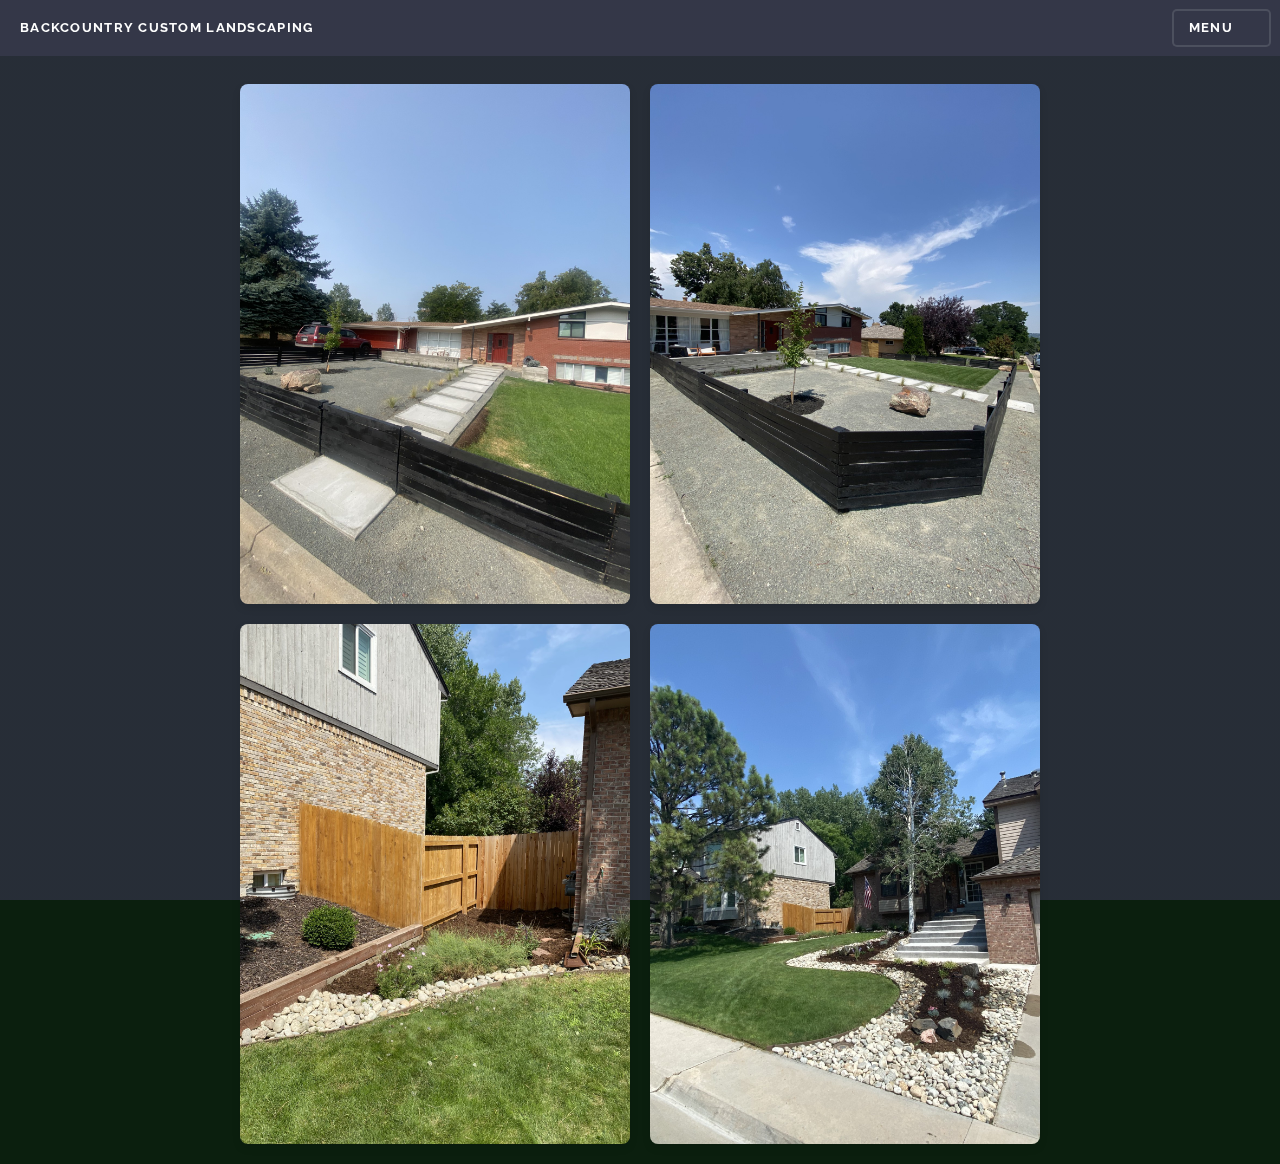
==== projects/feature-3.html @ a6e859d8 "Feature image pages" ====
<!DOCTYPE HTML>
<html>
	<head>
		<title>Project 1</title>
		<meta charset="utf-8" />
		<meta name="viewport" content="width=device-width, initial-scale=1, user-scalable=no" />
		<link rel="stylesheet" href="../assets/css/main.css" />
		<link rel="stylesheet" href="../assets/css/feature-details.css" />
		<noscript><link rel="stylesheet" href="../assets/css/noscript.css" /></noscript>
	</head>
	<body>
		<header id="header">
			<h1><a href="../index.html">Backcountry Custom Landscaping</a></h1>
			<nav>
				<a href="#menu">Menu</a>
			</nav>
		</header>

		<!-- Image Section -->
		<section id="gallery" class="gallery">
			<div class="image-grid">
				<img src="../images/Feature-3/Featured project 3.jpg" alt="Image 1 Description">
				<img src="../images/Feature-3/fp3b.jpg" alt="Image 2 Description">
				<img src="../images/Feature-3/fp3e.jpg" alt="Image 3 Description">
				<img src="../images/Feature-3/fp3f.jpg" alt="Image 4 Description">
			</div>
		</section>

		<!-- Scripts -->
		<script src="assets/js/jquery.min.js"></script>
		<script src="assets/js/jquery.scrollex.min.js"></script>
		<script src="assets/js/browser.min.js"></script>
		<script src="assets/js/breakpoints.min.js"></script>
		<script src="assets/js/util.js"></script>
		<script src="assets/js/main.js"></script>
	</body>
</html>
---- assets/css/main.css ----
@import url(fontawesome-all.min.css);
@import url("https://fonts.googleapis.com/css?family=Raleway:200,700|Source+Sans+Pro:300,600,300italic,600italic");

/*
	Solid State by HTML5 UP
	html5up.net | @ajlkn
	Free for personal and commercial use under the CCA 3.0 license (html5up.net/license)
*/

html, body, div, span, applet, object,
iframe, h1, h2, h3, h4, h5, h6, p, blockquote,
pre, a, abbr, acronym, address, big, cite,
code, del, dfn, em, img, ins, kbd, q, s, samp,
small, strike, strong, sub, sup, tt, var, b,
u, i, center, dl, dt, dd, ol, ul, li, fieldset,
form, label, legend, table, caption, tbody,
tfoot, thead, tr, th, td, article, aside,
canvas, details, embed, figure, figcaption,
footer, header, hgroup, menu, nav, output, ruby,
section, summary, time, mark, audio, video {
	margin: 0;
	padding: 0;
	border: 0;
	font-size: 100%;
	font: inherit;
	vertical-align: baseline;}

article, aside, details, figcaption, figure,
footer, header, hgroup, menu, nav, section {
	display: block;}

body {
	line-height: 1;
}

ol, ul {
	list-style: none;
}

blockquote, q {
	quotes: none;
}

	blockquote:before, blockquote:after, q:before, q:after {
		content: '';
		content: none;
	}

table {
	border-collapse: collapse;
	border-spacing: 0;
}

body {
	-webkit-text-size-adjust: none;
}

mark {
	background-color: transparent;
	color: inherit;
}

input::-moz-focus-inner {
	border: 0;
	padding: 0;
}

input, select, textarea {
	-moz-appearance: none;
	-webkit-appearance: none;
	-ms-appearance: none;
	appearance: none;
}

/* Basic */

	@-ms-viewport {
		width: device-width;
	}

	body {
		-ms-overflow-style: scrollbar;
	}

	@media screen and (max-width: 480px) {

		html, body {
			min-width: 320px;
		}

	}

	html {
		box-sizing: border-box;
	}

	*, *:before, *:after {
		box-sizing: inherit;
	}

	body {
		background-color: #0b1f0e;
		background-image: linear-gradient(to top, rgba(46, 49, 65, 0.8), rgba(46, 49, 65, 0.8)), url("../../images/bg.jpg");
		background-size: auto,
 cover;
		background-attachment: fixed,
 fixed;
		background-position: center,
 center;
	}

		body.is-preload *, body.is-preload *:before, body.is-preload *:after {
			-moz-animation: none !important;
			-webkit-animation: none !important;
			-ms-animation: none !important;
			animation: none !important;
			-moz-transition: none !important;
			-webkit-transition: none !important;
			-ms-transition: none !important;
			transition: none !important;
		}

/* Type */

	body, input, select, textarea {
		color: #ffffff;
		font-family: "Source Sans Pro", Helvetica, sans-serif;
		font-size: 16.5pt;
		font-weight: 300;
		line-height: 1.65;
	}

		@media screen and (max-width: 1680px) {

			body, input, select, textarea {
				font-size: 13pt;
			}

		}

		@media screen and (max-width: 1920px) {

			body, input, select, textarea {
				font-size: 12pt;
			}

		}

		@media screen and (max-width: 980px) {

			body, input, select, textarea {
				font-size: 12pt;
			}

		}

		@media screen and (max-width: 736px) {

			body, input, select, textarea {
				font-size: 12pt;
			}

		}

		@media screen and (max-width: 480px) {

			body, input, select, textarea {
				font-size: 12pt;
			}

		}

	a {
		-moz-transition: color 0.2s ease-in-out, border-bottom-color 0.2s ease-in-out;
		-webkit-transition: color 0.2s ease-in-out, border-bottom-color 0.2s ease-in-out;
		-ms-transition: color 0.2s ease-in-out, border-bottom-color 0.2s ease-in-out;
		transition: color 0.2s ease-in-out, border-bottom-color 0.2s ease-in-out;
		border-bottom: dotted 1px rgba(255, 255, 255, 0.35);
		color: #ffffff;
		text-decoration: none;
	}

		a:hover {
			border-bottom-color: transparent;
			color: #ffffff !important;
		}

		a.special:not(.button) {
			text-decoration: none;
			border-bottom: 0;
			display: block;
			font-family: Raleway, Helvetica, sans-serif;
			font-size: 0.8em;
			font-weight: 700;
			letter-spacing: 0.1em;
			margin: 0 0 2em 0;
			text-transform: uppercase;
		}

			a.special:not(.button):before {
				-moz-osx-font-smoothing: grayscale;
				-webkit-font-smoothing: antialiased;
				display: inline-block;
				font-style: normal;
				font-variant: normal;
				text-rendering: auto;
				line-height: 1;
				text-transform: none !important;
				font-family: 'Font Awesome 5 Free';
				font-weight: 900;
			}

			a.special:not(.button):before {
				-moz-transition: background-color 0.2s ease-in-out;
				-webkit-transition: background-color 0.2s ease-in-out;
				-ms-transition: background-color 0.2s ease-in-out;
				transition: background-color 0.2s ease-in-out;
				border-radius: 100%;
				border: solid 2px rgba(255, 255, 255, 0.125);
				content: '\f105';
				display: inline-block;
				font-size: 1.25em;
				height: 2em;
				line-height: 1.75em;
				margin-right: 0.85em;
				text-align: center;
				text-indent: 0.15em;
				vertical-align: middle;
				width: 2em;
			}

			a.special:not(.button):hover:before {
				background-color: rgba(255, 255, 255, 0.025);
			}

			a.special:not(.button):active:before {
				background-color: rgba(255, 255, 255, 0.075);
			}

	strong, b {
		color: #ffffff;
		font-weight: 600;
	}

	em, i {
		font-style: italic;
	}

	p {
		margin: 0 0 2em 0;
	}

	h1, h2, h3, h4, h5, h6 {
		color: #ffffff;
		font-family: Raleway, Helvetica, sans-serif;
		font-weight: 700;
		letter-spacing: 0.1em;
		margin: 0 0 1em 0;
		text-transform: uppercase;
	}

		h1 a, h2 a, h3 a, h4 a, h5 a, h6 a {
			color: inherit;
			text-decoration: none;
			border-bottom: 0;
		}

		h1 span, h2 span, h3 span, h4 span, h5 span, h6 span {
			font-weight: 200;
		}

		h1.major, h2.major, h3.major, h4.major, h5.major, h6.major {
			padding-bottom: 1em;
			border-bottom: solid 2px rgba(255, 255, 255, 0.125);
		}

	h2 {
		font-size: 1.2em;
	}

	h3 {
		font-size: 0.9em;
	}

	h4 {
		font-size: 0.7em;
	}

	h5 {
		font-size: 0.7em;
	}

	h6 {
		font-size: 0.7em;
	}

	@media screen and (max-width: 736px) {

		h2 {
			font-size: 1em;
		}

		h3 {
			font-size: 0.8em;
		}

	}

	sub {
		font-size: 0.8em;
		position: relative;
		top: 0.5em;
	}

	sup {
		font-size: 0.8em;
		position: relative;
		top: -0.5em;
	}

	blockquote {
		border-left: solid 4px rgba(255, 255, 255, 0.125);
		font-style: italic;
		margin: 0 0 2em 0;
		padding: 0.5em 0 0.5em 2em;
	}

	code {
		background: rgba(255, 255, 255, 0.025);
		border-radius: 5px;
		border: solid 2px rgba(255, 255, 255, 0.125);
		font-family: "Courier New", monospace;
		font-size: 0.9em;
		margin: 0 0.25em;
		padding: 0.25em 0.65em;
	}

	pre {
		-webkit-overflow-scrolling: touch;
		font-family: "Courier New", monospace;
		font-size: 0.9em;
		margin: 0 0 2em 0;
	}

		pre code {
			display: block;
			line-height: 1.75em;
			padding: 1em 1.5em;
			overflow-x: auto;
		}

	hr {
		border: 0;
		border-bottom: solid 2px rgba(255, 255, 255, 0.125);
		margin: 2.5em 0;
	}

		hr.major {
			margin: 4em 0;
		}

	.align-left {
		text-align: left;
	}

	.align-center {
		text-align: center;
	}

	.align-right {
		text-align: right;
	}

/* Row */

	.row {
		display: flex;
		flex-wrap: wrap;
		box-sizing: border-box;
		align-items: stretch;
	}

		.row > * {
			box-sizing: border-box;
		}

		.row.gtr-uniform > * > :last-child {
			margin-bottom: 0;
		}

		.row.aln-left {
			justify-content: flex-start;
		}

		.row.aln-center {
			justify-content: center;
		}

		.row.aln-right {
			justify-content: flex-end;
		}

		.row.aln-top {
			align-items: flex-start;
		}

		.row.aln-middle {
			align-items: center;
		}

		.row.aln-bottom {
			align-items: flex-end;
		}

		.row > .imp {
			order: -1;
		}

		.row > .col-1 {
			width: 8.33333%;
		}

		.row > .off-1 {
			margin-left: 8.33333%;
		}

		.row > .col-2 {
			width: 16.66667%;
		}

		.row > .off-2 {
			margin-left: 16.66667%;
		}

		.row > .col-3 {
			width: 25%;
		}

		.row > .off-3 {
			margin-left: 25%;
		}

		.row > .col-4 {
			width: 33.33333%;
		}

		.row > .off-4 {
			margin-left: 33.33333%;
		}

		.row > .col-5 {
			width: 41.66667%;
		}

		.row > .off-5 {
			margin-left: 41.66667%;
		}

		.row > .col-6 {
			width: 50%;
		}

		.row > .off-6 {
			margin-left: 50%;
		}

		.row > .col-7 {
			width: 58.33333%;
		}

		.row > .off-7 {
			margin-left: 58.33333%;
		}

		.row > .col-8 {
			width: 66.66667%;
		}

		.row > .off-8 {
			margin-left: 66.66667%;
		}

		.row > .col-9 {
			width: 75%;
		}

		.row > .off-9 {
			margin-left: 75%;
		}

		.row > .col-10 {
			width: 83.33333%;
		}

		.row > .off-10 {
			margin-left: 83.33333%;
		}

		.row > .col-11 {
			width: 91.66667%;
		}

		.row > .off-11 {
			margin-left: 91.66667%;
		}

		.row > .col-12 {
			width: 100%;
		}

		.row > .off-12 {
			margin-left: 100%;
		}

		.row.gtr-0 {
			margin-top: 0;
			margin-left: 0em;
		}

			.row.gtr-0 > * {
				padding: 0 0 0 0em;
			}

			.row.gtr-0.gtr-uniform {
				margin-top: 0em;
			}

				.row.gtr-0.gtr-uniform > * {
					padding-top: 0em;
				}

		.row.gtr-25 {
			margin-top: 0;
			margin-left: -0.4375em;
		}

			.row.gtr-25 > * {
				padding: 0 0 0 0.4375em;
			}

			.row.gtr-25.gtr-uniform {
				margin-top: -0.4375em;
			}

				.row.gtr-25.gtr-uniform > * {
					padding-top: 0.4375em;
				}

		.row.gtr-50 {
			margin-top: 0;
			margin-left: -0.875em;
		}

			.row.gtr-50 > * {
				padding: 0 0 0 0.875em;
			}

			.row.gtr-50.gtr-uniform {
				margin-top: -0.875em;
			}

				.row.gtr-50.gtr-uniform > * {
					padding-top: 0.875em;
				}

		.row {
			margin-top: 0;
			margin-left: -1.75em;
		}

			.row > * {
				padding: 0 0 0 1.75em;
			}

			.row.gtr-uniform {
				margin-top: -1.75em;
			}

				.row.gtr-uniform > * {
					padding-top: 1.75em;
				}

		.row.gtr-150 {
			margin-top: 0;
			margin-left: -2.625em;
		}

			.row.gtr-150 > * {
				padding: 0 0 0 2.625em;
			}

			.row.gtr-150.gtr-uniform {
				margin-top: -2.625em;
			}

				.row.gtr-150.gtr-uniform > * {
					padding-top: 2.625em;
				}

		.row.gtr-200 {
			margin-top: 0;
			margin-left: -3.5em;
		}

			.row.gtr-200 > * {
				padding: 0 0 0 3.5em;
			}

			.row.gtr-200.gtr-uniform {
				margin-top: -3.5em;
			}

				.row.gtr-200.gtr-uniform > * {
					padding-top: 3.5em;
				}

		@media screen and (max-width: 1680px) {

			.row {
				display: flex;
				flex-wrap: wrap;
				box-sizing: border-box;
				align-items: stretch;
			}

				.row > * {
					box-sizing: border-box;
				}

				.row.gtr-uniform > * > :last-child {
					margin-bottom: 0;
				}

				.row.aln-left {
					justify-content: flex-start;
				}

				.row.aln-center {
					justify-content: center;
				}

				.row.aln-right {
					justify-content: flex-end;
				}

				.row.aln-top {
					align-items: flex-start;
				}

				.row.aln-middle {
					align-items: center;
				}

				.row.aln-bottom {
					align-items: flex-end;
				}

				.row > .imp-xlarge {
					order: -1;
				}

				.row > .col-1-xlarge {
					width: 8.33333%;
				}

				.row > .off-1-xlarge {
					margin-left: 8.33333%;
				}

				.row > .col-2-xlarge {
					width: 16.66667%;
				}

				.row > .off-2-xlarge {
					margin-left: 16.66667%;
				}

				.row > .col-3-xlarge {
					width: 25%;
				}

				.row > .off-3-xlarge {
					margin-left: 25%;
				}

				.row > .col-4-xlarge {
					width: 33.33333%;
				}

				.row > .off-4-xlarge {
					margin-left: 33.33333%;
				}

				.row > .col-5-xlarge {
					width: 41.66667%;
				}

				.row > .off-5-xlarge {
					margin-left: 41.66667%;
				}

				.row > .col-6-xlarge {
					width: 50%;
				}

				.row > .off-6-xlarge {
					margin-left: 50%;
				}

				.row > .col-7-xlarge {
					width: 58.33333%;
				}

				.row > .off-7-xlarge {
					margin-left: 58.33333%;
				}

				.row > .col-8-xlarge {
					width: 66.66667%;
				}

				.row > .off-8-xlarge {
					margin-left: 66.66667%;
				}

				.row > .col-9-xlarge {
					width: 75%;
				}

				.row > .off-9-xlarge {
					margin-left: 75%;
				}

				.row > .col-10-xlarge {
					width: 83.33333%;
				}

				.row > .off-10-xlarge {
					margin-left: 83.33333%;
				}

				.row > .col-11-xlarge {
					width: 91.66667%;
				}

				.row > .off-11-xlarge {
					margin-left: 91.66667%;
				}

				.row > .col-12-xlarge {
					width: 100%;
				}

				.row > .off-12-xlarge {
					margin-left: 100%;
				}

				.row.gtr-0 {
					margin-top: 0;
					margin-left: 0em;
				}

					.row.gtr-0 > * {
						padding: 0 0 0 0em;
					}

					.row.gtr-0.gtr-uniform {
						margin-top: 0em;
					}

						.row.gtr-0.gtr-uniform > * {
							padding-top: 0em;
						}

				.row.gtr-25 {
					margin-top: 0;
					margin-left: -0.4375em;
				}

					.row.gtr-25 > * {
						padding: 0 0 0 0.4375em;
					}

					.row.gtr-25.gtr-uniform {
						margin-top: -0.4375em;
					}

						.row.gtr-25.gtr-uniform > * {
							padding-top: 0.4375em;
						}

				.row.gtr-50 {
					margin-top: 0;
					margin-left: -0.875em;
				}

					.row.gtr-50 > * {
						padding: 0 0 0 0.875em;
					}

					.row.gtr-50.gtr-uniform {
						margin-top: -0.875em;
					}

						.row.gtr-50.gtr-uniform > * {
							padding-top: 0.875em;
						}

				.row {
					margin-top: 0;
					margin-left: -1.75em;
				}

					.row > * {
						padding: 0 0 0 1.75em;
					}

					.row.gtr-uniform {
						margin-top: -1.75em;
					}

						.row.gtr-uniform > * {
							padding-top: 1.75em;
						}

				.row.gtr-150 {
					margin-top: 0;
					margin-left: -2.625em;
				}

					.row.gtr-150 > * {
						padding: 0 0 0 2.625em;
					}

					.row.gtr-150.gtr-uniform {
						margin-top: -2.625em;
					}

						.row.gtr-150.gtr-uniform > * {
							padding-top: 2.625em;
						}

				.row.gtr-200 {
					margin-top: 0;
					margin-left: -3.5em;
				}

					.row.gtr-200 > * {
						padding: 0 0 0 3.5em;
					}

					.row.gtr-200.gtr-uniform {
						margin-top: -3.5em;
					}

						.row.gtr-200.gtr-uniform > * {
							padding-top: 3.5em;
						}

		}

		@media screen and (max-width: 1920px) {

			.row {
				display: flex;
				flex-wrap: wrap;
				box-sizing: border-box;
				align-items: stretch;
			}

				.row > * {
					box-sizing: border-box;
				}

				.row.gtr-uniform > * > :last-child {
					margin-bottom: 0;
				}

				.row.aln-left {
					justify-content: flex-start;
				}

				.row.aln-center {
					justify-content: center;
				}

				.row.aln-right {
					justify-content: flex-end;
				}

				.row.aln-top {
					align-items: flex-start;
				}

				.row.aln-middle {
					align-items: center;
				}

				.row.aln-bottom {
					align-items: flex-end;
				}

				.row > .imp-large {
					order: -1;
				}

				.row > .col-1-large {
					width: 8.33333%;
				}

				.row > .off-1-large {
					margin-left: 8.33333%;
				}

				.row > .col-2-large {
					width: 16.66667%;
				}

				.row > .off-2-large {
					margin-left: 16.66667%;
				}

				.row > .col-3-large {
					width: 25%;
				}

				.row > .off-3-large {
					margin-left: 25%;
				}

				.row > .col-4-large {
					width: 33.33333%;
				}

				.row > .off-4-large {
					margin-left: 33.33333%;
				}

				.row > .col-5-large {
					width: 41.66667%;
				}

				.row > .off-5-large {
					margin-left: 41.66667%;
				}

				.row > .col-6-large {
					width: 50%;
				}

				.row > .off-6-large {
					margin-left: 50%;
				}

				.row > .col-7-large {
					width: 58.33333%;
				}

				.row > .off-7-large {
					margin-left: 58.33333%;
				}

				.row > .col-8-large {
					width: 66.66667%;
				}

				.row > .off-8-large {
					margin-left: 66.66667%;
				}

				.row > .col-9-large {
					width: 75%;
				}

				.row > .off-9-large {
					margin-left: 75%;
				}

				.row > .col-10-large {
					width: 83.33333%;
				}

				.row > .off-10-large {
					margin-left: 83.33333%;
				}

				.row > .col-11-large {
					width: 91.66667%;
				}

				.row > .off-11-large {
					margin-left: 91.66667%;
				}

				.row > .col-12-large {
					width: 100%;
				}

				.row > .off-12-large {
					margin-left: 100%;
				}

				.row.gtr-0 {
					margin-top: 0;
					margin-left: 0em;
				}

					.row.gtr-0 > * {
						padding: 0 0 0 0em;
					}

					.row.gtr-0.gtr-uniform {
						margin-top: 0em;
					}

						.row.gtr-0.gtr-uniform > * {
							padding-top: 0em;
						}

				.row.gtr-25 {
					margin-top: 0;
					margin-left: -0.4375em;
				}

					.row.gtr-25 > * {
						padding: 0 0 0 0.4375em;
					}

					.row.gtr-25.gtr-uniform {
						margin-top: -0.4375em;
					}

						.row.gtr-25.gtr-uniform > * {
							padding-top: 0.4375em;
						}

				.row.gtr-50 {
					margin-top: 0;
					margin-left: -0.875em;
				}

					.row.gtr-50 > * {
						padding: 0 0 0 0.875em;
					}

					.row.gtr-50.gtr-uniform {
						margin-top: -0.875em;
					}

						.row.gtr-50.gtr-uniform > * {
							padding-top: 0.875em;
						}

				.row {
					margin-top: 0;
					margin-left: -1.75em;
				}

					.row > * {
						padding: 0 0 0 1.75em;
					}

					.row.gtr-uniform {
						margin-top: -1.75em;
					}

						.row.gtr-uniform > * {
							padding-top: 1.75em;
						}

				.row.gtr-150 {
					margin-top: 0;
					margin-left: -2.625em;
				}

					.row.gtr-150 > * {
						padding: 0 0 0 2.625em;
					}

					.row.gtr-150.gtr-uniform {
						margin-top: -2.625em;
					}

						.row.gtr-150.gtr-uniform > * {
							padding-top: 2.625em;
						}

				.row.gtr-200 {
					margin-top: 0;
					margin-left: -3.5em;
				}

					.row.gtr-200 > * {
						padding: 0 0 0 3.5em;
					}

					.row.gtr-200.gtr-uniform {
						margin-top: -3.5em;
					}

						.row.gtr-200.gtr-uniform > * {
							padding-top: 3.5em;
						}

		}

		@media screen and (max-width: 980px) {

			.row {
				display: flex;
				flex-wrap: wrap;
				box-sizing: border-box;
				align-items: stretch;
			}

				.row > * {
					box-sizing: border-box;
				}

				.row.gtr-uniform > * > :last-child {
					margin-bottom: 0;
				}

				.row.aln-left {
					justify-content: flex-start;
				}

				.row.aln-center {
					justify-content: center;
				}

				.row.aln-right {
					justify-content: flex-end;
				}

				.row.aln-top {
					align-items: flex-start;
				}

				.row.aln-middle {
					align-items: center;
				}

				.row.aln-bottom {
					align-items: flex-end;
				}

				.row > .imp-medium {
					order: -1;
				}

				.row > .col-1-medium {
					width: 8.33333%;
				}

				.row > .off-1-medium {
					margin-left: 8.33333%;
				}

				.row > .col-2-medium {
					width: 16.66667%;
				}

				.row > .off-2-medium {
					margin-left: 16.66667%;
				}

				.row > .col-3-medium {
					width: 25%;
				}

				.row > .off-3-medium {
					margin-left: 25%;
				}

				.row > .col-4-medium {
					width: 33.33333%;
				}

				.row > .off-4-medium {
					margin-left: 33.33333%;
				}

				.row > .col-5-medium {
					width: 41.66667%;
				}

				.row > .off-5-medium {
					margin-left: 41.66667%;
				}

				.row > .col-6-medium {
					width: 50%;
				}

				.row > .off-6-medium {
					margin-left: 50%;
				}

				.row > .col-7-medium {
					width: 58.33333%;
				}

				.row > .off-7-medium {
					margin-left: 58.33333%;
				}

				.row > .col-8-medium {
					width: 66.66667%;
				}

				.row > .off-8-medium {
					margin-left: 66.66667%;
				}

				.row > .col-9-medium {
					width: 75%;
				}

				.row > .off-9-medium {
					margin-left: 75%;
				}

				.row > .col-10-medium {
					width: 83.33333%;
				}

				.row > .off-10-medium {
					margin-left: 83.33333%;
				}

				.row > .col-11-medium {
					width: 91.66667%;
				}

				.row > .off-11-medium {
					margin-left: 91.66667%;
				}

				.row > .col-12-medium {
					width: 100%;
				}

				.row > .off-12-medium {
					margin-left: 100%;
				}

				.row.gtr-0 {
					margin-top: 0;
					margin-left: 0em;
				}

					.row.gtr-0 > * {
						padding: 0 0 0 0em;
					}

					.row.gtr-0.gtr-uniform {
						margin-top: 0em;
					}

						.row.gtr-0.gtr-uniform > * {
							padding-top: 0em;
						}

				.row.gtr-25 {
					margin-top: 0;
					margin-left: -0.4375em;
				}

					.row.gtr-25 > * {
						padding: 0 0 0 0.4375em;
					}

					.row.gtr-25.gtr-uniform {
						margin-top: -0.4375em;
					}

						.row.gtr-25.gtr-uniform > * {
							padding-top: 0.4375em;
						}

				.row.gtr-50 {
					margin-top: 0;
					margin-left: -0.875em;
				}

					.row.gtr-50 > * {
						padding: 0 0 0 0.875em;
					}

					.row.gtr-50.gtr-uniform {
						margin-top: -0.875em;
					}

						.row.gtr-50.gtr-uniform > * {
							padding-top: 0.875em;
						}

				.row {
					margin-top: 0;
					margin-left: -1.75em;
				}

					.row > * {
						padding: 0 0 0 1.75em;
					}

					.row.gtr-uniform {
						margin-top: -1.75em;
					}

						.row.gtr-uniform > * {
							padding-top: 1.75em;
						}

				.row.gtr-150 {
					margin-top: 0;
					margin-left: -2.625em;
				}

					.row.gtr-150 > * {
						padding: 0 0 0 2.625em;
					}

					.row.gtr-150.gtr-uniform {
						margin-top: -2.625em;
					}

						.row.gtr-150.gtr-uniform > * {
							padding-top: 2.625em;
						}

				.row.gtr-200 {
					margin-top: 0;
					margin-left: -3.5em;
				}

					.row.gtr-200 > * {
						padding: 0 0 0 3.5em;
					}

					.row.gtr-200.gtr-uniform {
						margin-top: -3.5em;
					}

						.row.gtr-200.gtr-uniform > * {
							padding-top: 3.5em;
						}

		}

		@media screen and (max-width: 736px) {

			.row {
				display: flex;
				flex-wrap: wrap;
				box-sizing: border-box;
				align-items: stretch;
			}

				.row > * {
					box-sizing: border-box;
				}

				.row.gtr-uniform > * > :last-child {
					margin-bottom: 0;
				}

				.row.aln-left {
					justify-content: flex-start;
				}

				.row.aln-center {
					justify-content: center;
				}

				.row.aln-right {
					justify-content: flex-end;
				}

				.row.aln-top {
					align-items: flex-start;
				}

				.row.aln-middle {
					align-items: center;
				}

				.row.aln-bottom {
					align-items: flex-end;
				}

				.row > .imp-small {
					order: -1;
				}

				.row > .col-1-small {
					width: 8.33333%;
				}

				.row > .off-1-small {
					margin-left: 8.33333%;
				}

				.row > .col-2-small {
					width: 16.66667%;
				}

				.row > .off-2-small {
					margin-left: 16.66667%;
				}

				.row > .col-3-small {
					width: 25%;
				}

				.row > .off-3-small {
					margin-left: 25%;
				}

				.row > .col-4-small {
					width: 33.33333%;
				}

				.row > .off-4-small {
					margin-left: 33.33333%;
				}

				.row > .col-5-small {
					width: 41.66667%;
				}

				.row > .off-5-small {
					margin-left: 41.66667%;
				}

				.row > .col-6-small {
					width: 50%;
				}

				.row > .off-6-small {
					margin-left: 50%;
				}

				.row > .col-7-small {
					width: 58.33333%;
				}

				.row > .off-7-small {
					margin-left: 58.33333%;
				}

				.row > .col-8-small {
					width: 66.66667%;
				}

				.row > .off-8-small {
					margin-left: 66.66667%;
				}

				.row > .col-9-small {
					width: 75%;
				}

				.row > .off-9-small {
					margin-left: 75%;
				}

				.row > .col-10-small {
					width: 83.33333%;
				}

				.row > .off-10-small {
					margin-left: 83.33333%;
				}

				.row > .col-11-small {
					width: 91.66667%;
				}

				.row > .off-11-small {
					margin-left: 91.66667%;
				}

				.row > .col-12-small {
					width: 100%;
				}

				.row > .off-12-small {
					margin-left: 100%;
				}

				.row.gtr-0 {
					margin-top: 0;
					margin-left: 0em;
				}

					.row.gtr-0 > * {
						padding: 0 0 0 0em;
					}

					.row.gtr-0.gtr-uniform {
						margin-top: 0em;
					}

						.row.gtr-0.gtr-uniform > * {
							padding-top: 0em;
						}

				.row.gtr-25 {
					margin-top: 0;
					margin-left: -0.3125em;
				}

					.row.gtr-25 > * {
						padding: 0 0 0 0.3125em;
					}

					.row.gtr-25.gtr-uniform {
						margin-top: -0.3125em;
					}

						.row.gtr-25.gtr-uniform > * {
							padding-top: 0.3125em;
						}

				.row.gtr-50 {
					margin-top: 0;
					margin-left: -0.625em;
				}

					.row.gtr-50 > * {
						padding: 0 0 0 0.625em;
					}

					.row.gtr-50.gtr-uniform {
						margin-top: -0.625em;
					}

						.row.gtr-50.gtr-uniform > * {
							padding-top: 0.625em;
						}

				.row {
					margin-top: 0;
					margin-left: -1.25em;
				}

					.row > * {
						padding: 0 0 0 1.25em;
					}

					.row.gtr-uniform {
						margin-top: -1.25em;
					}

						.row.gtr-uniform > * {
							padding-top: 1.25em;
						}

				.row.gtr-150 {
					margin-top: 0;
					margin-left: -1.875em;
				}

					.row.gtr-150 > * {
						padding: 0 0 0 1.875em;
					}

					.row.gtr-150.gtr-uniform {
						margin-top: -1.875em;
					}

						.row.gtr-150.gtr-uniform > * {
							padding-top: 1.875em;
						}

				.row.gtr-200 {
					margin-top: 0;
					margin-left: -2.5em;
				}

					.row.gtr-200 > * {
						padding: 0 0 0 2.5em;
					}

					.row.gtr-200.gtr-uniform {
						margin-top: -2.5em;
					}

						.row.gtr-200.gtr-uniform > * {
							padding-top: 2.5em;
						}

		}

		@media screen and (max-width: 480px) {

			.row {
				display: flex;
				flex-wrap: wrap;
				box-sizing: border-box;
				align-items: stretch;
			}

				.row > * {
					box-sizing: border-box;
				}

				.row.gtr-uniform > * > :last-child {
					margin-bottom: 0;
				}

				.row.aln-left {
					justify-content: flex-start;
				}

				.row.aln-center {
					justify-content: center;
				}

				.row.aln-right {
					justify-content: flex-end;
				}

				.row.aln-top {
					align-items: flex-start;
				}

				.row.aln-middle {
					align-items: center;
				}

				.row.aln-bottom {
					align-items: flex-end;
				}

				.row > .imp-xsmall {
					order: -1;
				}

				.row > .col-1-xsmall {
					width: 8.33333%;
				}

				.row > .off-1-xsmall {
					margin-left: 8.33333%;
				}

				.row > .col-2-xsmall {
					width: 16.66667%;
				}

				.row > .off-2-xsmall {
					margin-left: 16.66667%;
				}

				.row > .col-3-xsmall {
					width: 25%;
				}

				.row > .off-3-xsmall {
					margin-left: 25%;
				}

				.row > .col-4-xsmall {
					width: 33.33333%;
				}

				.row > .off-4-xsmall {
					margin-left: 33.33333%;
				}

				.row > .col-5-xsmall {
					width: 41.66667%;
				}

				.row > .off-5-xsmall {
					margin-left: 41.66667%;
				}

				.row > .col-6-xsmall {
					width: 50%;
				}

				.row > .off-6-xsmall {
					margin-left: 50%;
				}

				.row > .col-7-xsmall {
					width: 58.33333%;
				}

				.row > .off-7-xsmall {
					margin-left: 58.33333%;
				}

				.row > .col-8-xsmall {
					width: 66.66667%;
				}

				.row > .off-8-xsmall {
					margin-left: 66.66667%;
				}

				.row > .col-9-xsmall {
					width: 75%;
				}

				.row > .off-9-xsmall {
					margin-left: 75%;
				}

				.row > .col-10-xsmall {
					width: 83.33333%;
				}

				.row > .off-10-xsmall {
					margin-left: 83.33333%;
				}

				.row > .col-11-xsmall {
					width: 91.66667%;
				}

				.row > .off-11-xsmall {
					margin-left: 91.66667%;
				}

				.row > .col-12-xsmall {
					width: 100%;
				}

				.row > .off-12-xsmall {
					margin-left: 100%;
				}

				.row.gtr-0 {
					margin-top: 0;
					margin-left: 0em;
				}

					.row.gtr-0 > * {
						padding: 0 0 0 0em;
					}

					.row.gtr-0.gtr-uniform {
						margin-top: 0em;
					}

						.row.gtr-0.gtr-uniform > * {
							padding-top: 0em;
						}

				.row.gtr-25 {
					margin-top: 0;
					margin-left: -0.3125em;
				}

					.row.gtr-25 > * {
						padding: 0 0 0 0.3125em;
					}

					.row.gtr-25.gtr-uniform {
						margin-top: -0.3125em;
					}

						.row.gtr-25.gtr-uniform > * {
							padding-top: 0.3125em;
						}

				.row.gtr-50 {
					margin-top: 0;
					margin-left: -0.625em;
				}

					.row.gtr-50 > * {
						padding: 0 0 0 0.625em;
					}

					.row.gtr-50.gtr-uniform {
						margin-top: -0.625em;
					}

						.row.gtr-50.gtr-uniform > * {
							padding-top: 0.625em;
						}

				.row {
					margin-top: 0;
					margin-left: -1.25em;
				}

					.row > * {
						padding: 0 0 0 1.25em;
					}

					.row.gtr-uniform {
						margin-top: -1.25em;
					}

						.row.gtr-uniform > * {
							padding-top: 1.25em;
						}

				.row.gtr-150 {
					margin-top: 0;
					margin-left: -1.875em;
				}

					.row.gtr-150 > * {
						padding: 0 0 0 1.875em;
					}

					.row.gtr-150.gtr-uniform {
						margin-top: -1.875em;
					}

						.row.gtr-150.gtr-uniform > * {
							padding-top: 1.875em;
						}

				.row.gtr-200 {
					margin-top: 0;
					margin-left: -2.5em;
				}

					.row.gtr-200 > * {
						padding: 0 0 0 2.5em;
					}

					.row.gtr-200.gtr-uniform {
						margin-top: -2.5em;
					}

						.row.gtr-200.gtr-uniform > * {
							padding-top: 2.5em;
						}

		}

		@media screen and (max-width: 360px) {

			.row {
				display: flex;
				flex-wrap: wrap;
				box-sizing: border-box;
				align-items: stretch;
			}

				.row > * {
					box-sizing: border-box;
				}

				.row.gtr-uniform > * > :last-child {
					margin-bottom: 0;
				}

				.row.aln-left {
					justify-content: flex-start;
				}

				.row.aln-center {
					justify-content: center;
				}

				.row.aln-right {
					justify-content: flex-end;
				}

				.row.aln-top {
					align-items: flex-start;
				}

				.row.aln-middle {
					align-items: center;
				}

				.row.aln-bottom {
					align-items: flex-end;
				}

				.row > .imp-xxsmall {
					order: -1;
				}

				.row > .col-1-xxsmall {
					width: 8.33333%;
				}

				.row > .off-1-xxsmall {
					margin-left: 8.33333%;
				}

				.row > .col-2-xxsmall {
					width: 16.66667%;
				}

				.row > .off-2-xxsmall {
					margin-left: 16.66667%;
				}

				.row > .col-3-xxsmall {
					width: 25%;
				}

				.row > .off-3-xxsmall {
					margin-left: 25%;
				}

				.row > .col-4-xxsmall {
					width: 33.33333%;
				}

				.row > .off-4-xxsmall {
					margin-left: 33.33333%;
				}

				.row > .col-5-xxsmall {
					width: 41.66667%;
				}

				.row > .off-5-xxsmall {
					margin-left: 41.66667%;
				}

				.row > .col-6-xxsmall {
					width: 50%;
				}

				.row > .off-6-xxsmall {
					margin-left: 50%;
				}

				.row > .col-7-xxsmall {
					width: 58.33333%;
				}

				.row > .off-7-xxsmall {
					margin-left: 58.33333%;
				}

				.row > .col-8-xxsmall {
					width: 66.66667%;
				}

				.row > .off-8-xxsmall {
					margin-left: 66.66667%;
				}

				.row > .col-9-xxsmall {
					width: 75%;
				}

				.row > .off-9-xxsmall {
					margin-left: 75%;
				}

				.row > .col-10-xxsmall {
					width: 83.33333%;
				}

				.row > .off-10-xxsmall {
					margin-left: 83.33333%;
				}

				.row > .col-11-xxsmall {
					width: 91.66667%;
				}

				.row > .off-11-xxsmall {
					margin-left: 91.66667%;
				}

				.row > .col-12-xxsmall {
					width: 100%;
				}

				.row > .off-12-xxsmall {
					margin-left: 100%;
				}

				.row.gtr-0 {
					margin-top: 0;
					margin-left: 0em;
				}

					.row.gtr-0 > * {
						padding: 0 0 0 0em;
					}

					.row.gtr-0.gtr-uniform {
						margin-top: 0em;
					}

						.row.gtr-0.gtr-uniform > * {
							padding-top: 0em;
						}

				.row.gtr-25 {
					margin-top: 0;
					margin-left: -0.3125em;
				}

					.row.gtr-25 > * {
						padding: 0 0 0 0.3125em;
					}

					.row.gtr-25.gtr-uniform {
						margin-top: -0.3125em;
					}

						.row.gtr-25.gtr-uniform > * {
							padding-top: 0.3125em;
						}

				.row.gtr-50 {
					margin-top: 0;
					margin-left: -0.625em;
				}

					.row.gtr-50 > * {
						padding: 0 0 0 0.625em;
					}

					.row.gtr-50.gtr-uniform {
						margin-top: -0.625em;
					}

						.row.gtr-50.gtr-uniform > * {
							padding-top: 0.625em;
						}

				.row {
					margin-top: 0;
					margin-left: -1.25em;
				}

					.row > * {
						padding: 0 0 0 1.25em;
					}

					.row.gtr-uniform {
						margin-top: -1.25em;
					}

						.row.gtr-uniform > * {
							padding-top: 1.25em;
						}

				.row.gtr-150 {
					margin-top: 0;
					margin-left: -1.875em;
				}

					.row.gtr-150 > * {
						padding: 0 0 0 1.875em;
					}

					.row.gtr-150.gtr-uniform {
						margin-top: -1.875em;
					}

						.row.gtr-150.gtr-uniform > * {
							padding-top: 1.875em;
						}

				.row.gtr-200 {
					margin-top: 0;
					margin-left: -2.5em;
				}

					.row.gtr-200 > * {
						padding: 0 0 0 2.5em;
					}

					.row.gtr-200.gtr-uniform {
						margin-top: -2.5em;
					}

						.row.gtr-200.gtr-uniform > * {
							padding-top: 2.5em;
						}

		}

/* Section/Article */

	section.special, article.special {
		text-align: center;
	}

/* Form */

	form {
		margin: 0 0 2em 0;
	}

		form > :last-child {
			margin-bottom: 0;
		}

		form > .fields {
			display: -moz-flex;
			display: -webkit-flex;
			display: -ms-flex;
			display: flex;
			-moz-flex-wrap: wrap;
			-webkit-flex-wrap: wrap;
			-ms-flex-wrap: wrap;
			flex-wrap: wrap;
			width: calc(100% + 3em);
			margin: -1.5em 0 2em -1.5em;
		}

			form > .fields > .field {
				-moz-flex-grow: 0;
				-webkit-flex-grow: 0;
				-ms-flex-grow: 0;
				flex-grow: 0;
				-moz-flex-shrink: 0;
				-webkit-flex-shrink: 0;
				-ms-flex-shrink: 0;
				flex-shrink: 0;
				padding: 1.5em 0 0 1.5em;
				width: calc(100% - 1.5em);
			}

				form > .fields > .field.half {
					width: calc(50% - 0.75em);
				}

				form > .fields > .field.third {
					width: calc(100%/3 - 0.5em);
				}

				form > .fields > .field.quarter {
					width: calc(25% - 0.375em);
				}

		@media screen and (max-width: 480px) {

			form > .fields {
				width: calc(100% + 3em);
				margin: -1.5em 0 2em -1.5em;
			}

				form > .fields > .field {
					padding: 1.5em 0 0 1.5em;
					width: calc(100% - 1.5em);
				}

					form > .fields > .field.half {
						width: calc(100% - 1.5em);
					}

					form > .fields > .field.third {
						width: calc(100% - 1.5em);
					}

					form > .fields > .field.quarter {
						width: calc(100% - 1.5em);
					}

		}

	label {
		color: #ffffff;
		display: block;
		font-family: Raleway, Helvetica, sans-serif;
		font-size: 0.8em;
		font-weight: 700;
		letter-spacing: 0.1em;
		margin: 0 0 0.7em 0;
		text-transform: uppercase;
	}

	input[type="text"],
	input[type="password"],
	input[type="email"],
	input[type="tel"],
	select,
	textarea {
		-moz-appearance: none;
		-webkit-appearance: none;
		-ms-appearance: none;
		appearance: none;
		background: rgba(255, 255, 255, 0.025);
		border-radius: 5px;
		border: none;
		border: solid 2px rgba(255, 255, 255, 0.125);
		color: inherit;
		display: block;
		outline: 0;
		padding: 0 1em;
		text-decoration: none;
		width: 100%;
	}

		input[type="text"]:invalid,
		input[type="password"]:invalid,
		input[type="email"]:invalid,
		input[type="tel"]:invalid,
		select:invalid,
		textarea:invalid {
			box-shadow: none;
		}

		input[type="text"]:focus,
		input[type="password"]:focus,
		input[type="email"]:focus,
		input[type="tel"]:focus,
		select:focus,
		textarea:focus {
			border-color: #5b6ba6;
		}

	select {
		background-image: url("data:image/svg+xml;charset=utf8,%3Csvg xmlns='http://www.w3.org/2000/svg' width='40' height='40' preserveAspectRatio='none' viewBox='0 0 40 40'%3E%3Cpath d='M9.4,12.3l10.4,10.4l10.4-10.4c0.2-0.2,0.5-0.4,0.9-0.4c0.3,0,0.6,0.1,0.9,0.4l3.3,3.3c0.2,0.2,0.4,0.5,0.4,0.9 c0,0.4-0.1,0.6-0.4,0.9L20.7,31.9c-0.2,0.2-0.5,0.4-0.9,0.4c-0.3,0-0.6-0.1-0.9-0.4L4.3,17.3c-0.2-0.2-0.4-0.5-0.4-0.9 c0-0.4,0.1-0.6,0.4-0.9l3.3-3.3c0.2-0.2,0.5-0.4,0.9-0.4S9.1,12.1,9.4,12.3z' fill='rgba(255, 255, 255, 0.125)' /%3E%3C/svg%3E");
		background-size: 1.25rem;
		background-repeat: no-repeat;
		background-position: calc(100% - 1rem) center;
		height: 2.75em;
		padding-right: 2.75em;
		text-overflow: ellipsis;
	}

		select option {
			color: #ffffff;
			background: #0b1f0e;
		}

		select:focus::-ms-value {
			background-color: transparent;
		}

		select::-ms-expand {
			display: none;
		}

	input[type="text"],
	input[type="password"],
	input[type="email"],
	select {
		height: 2.75em;
	}

	textarea {
		padding: 0.75em 1em;
	}

	input[type="checkbox"],
	input[type="radio"] {
		-moz-appearance: none;
		-webkit-appearance: none;
		-ms-appearance: none;
		appearance: none;
		display: block;
		float: left;
		margin-right: -2em;
		opacity: 0;
		width: 1em;
		z-index: -1;
	}

		input[type="checkbox"] + label,
		input[type="radio"] + label {
			text-decoration: none;
			color: #ffffff;
			cursor: pointer;
			display: inline-block;
			font-size: 1em;
			font-family: "Source Sans Pro", Helvetica, sans-serif;
			text-transform: none;
			letter-spacing: 0;
			font-weight: 300;
			padding-left: 2.4em;
			padding-right: 0.75em;
			position: relative;
		}

			input[type="checkbox"] + label:before,
			input[type="radio"] + label:before {
				-moz-osx-font-smoothing: grayscale;
				-webkit-font-smoothing: antialiased;
				display: inline-block;
				font-style: normal;
				font-variant: normal;
				text-rendering: auto;
				line-height: 1;
				text-transform: none !important;
				font-family: 'Font Awesome 5 Free';
				font-weight: 900;
			}

			input[type="checkbox"] + label:before,
			input[type="radio"] + label:before {
				background: rgba(255, 255, 255, 0.025);
				border-radius: 5px;
				border: solid 2px rgba(255, 255, 255, 0.125);
				content: '';
				display: inline-block;
				font-size: 0.8em;
				height: 2.0625em;
				left: 0;
				line-height: 2.0625em;
				position: absolute;
				text-align: center;
				top: 0;
				width: 2.0625em;
			}

		input[type="checkbox"]:checked + label:before,
		input[type="radio"]:checked + label:before {
			background: #ffffff;
			border-color: #ffffff;
			content: '\f00c';
			color: #0b1f0e;
		}

		input[type="checkbox"]:focus + label:before,
		input[type="radio"]:focus + label:before {
			border-color: #123016;
		}

	input[type="checkbox"] + label:before {
		border-radius: 5px;
	}

	input[type="radio"] + label:before {
		border-radius: 100%;
	}

	::-webkit-input-placeholder {
		color: rgba(255, 255, 255, 0.35) !important;
		opacity: 1.0;
	}

	:-moz-placeholder {
		color: rgba(255, 255, 255, 0.35) !important;
		opacity: 1.0;
	}

	::-moz-placeholder {
		color: rgba(255, 255, 255, 0.35) !important;
		opacity: 1.0;
	}

	:-ms-input-placeholder {
		color: rgba(255, 255, 255, 0.35) !important;
		opacity: 1.0;
	}

/* Box */

	.box {
		border-radius: 5px;
		border: solid 2px rgba(255, 255, 255, 0.125);
		margin-bottom: 2em;
		padding: 1.5em;
	}

		.box > :last-child,
		.box > :last-child > :last-child,
		.box > :last-child > :last-child > :last-child {
			margin-bottom: 0;
		}

		.box.alt {
			border: 0;
			border-radius: 0;
			padding: 0;
		}

/* Icon */

	.icon {
		text-decoration: none;
		border-bottom: none;
		position: relative;
	}

		.icon:before {
			-moz-osx-font-smoothing: grayscale;
			-webkit-font-smoothing: antialiased;
			display: inline-block;
			font-style: normal;
			font-variant: normal;
			text-rendering: auto;
			line-height: 1;
			text-transform: none !important;
			font-family: 'Font Awesome 5 Free';
			font-weight: 400;
		}

		.icon > .label {
			display: none;
		}

		.icon:before {
			line-height: inherit;
		}

		.icon.solid:before {
			font-weight: 900;
		}

		.icon.brands:before {
			font-family: 'Font Awesome 5 Brands';
		}

/* Image */

	.image {
		border-radius: 5px;
		border: 0;
		display: inline-block;
		position: relative;
		
		img {
			border-radius: 5px;
			display: block;

			&:hover {
				transform: scale(1.05);
			}
		}
	}

		.image.left, .image.right {
			max-width: 40%;
		}

			.image.left img, .image.right img {
				width: 100%;
			}

		.image.left {
			float: left;
			padding: 0 1.5em 1em 0;
			top: 0.25em;
		}

		.image.right {
			float: right;
			padding: 0 0 1em 1.5em;
			top: 0.25em;
		}

		.image.fit {
			display: block;
			margin: 0 0 2em 0;
			width: 100%;
		}

			.image.fit img {
				width: 100%;
			}

		.image.main {
			display: block;
			margin: 0 0 3em 0;
			width: 100%;
		}

			.image.main img {
				width: 100%;
			}

/* List */

	ol {
		list-style: decimal;
		margin: 0 0 2em 0;
		padding-left: 1.25em;
	}

		ol li {
			padding-left: 0.25em;
		}

	ul {
		list-style: disc;
		margin: 0 0 2em 0;
		padding-left: 1em;
	}

		ul li {
			padding-left: 0.5em;
		}

		ul.alt {
			list-style: none;
			padding-left: 0;
		}

			ul.alt li {
				border-top: solid 1px rgba(255, 255, 255, 0.125);
				padding: 0.5em 0;
			}

				ul.alt li:first-child {
					border-top: 0;
					padding-top: 0;
				}

	dl {
		margin: 0 0 2em 0;
	}

		dl dt {
			display: block;
			font-weight: 600;
			margin: 0 0 1em 0;
		}

		dl dd {
			margin-left: 2em;
		}

/* Actions */

	ul.actions {
		display: -moz-flex;
		display: -webkit-flex;
		display: -ms-flex;
		display: flex;
		cursor: default;
		list-style: none;
		margin-left: -1em;
		padding-left: 0;
	}

		ul.actions li {
			padding: 0 0 0 1em;
			vertical-align: middle;
		}

		ul.actions.special {
			-moz-justify-content: center;
			-webkit-justify-content: center;
			-ms-justify-content: center;
			justify-content: center;
			width: 100%;
			margin-left: 0;
		}

			ul.actions.special li:first-child {
				padding-left: 0;
			}

		ul.actions.stacked {
			-moz-flex-direction: column;
			-webkit-flex-direction: column;
			-ms-flex-direction: column;
			flex-direction: column;
			margin-left: 0;
		}

			ul.actions.stacked li {
				padding: 1.3em 0 0 0;
			}

				ul.actions.stacked li:first-child {
					padding-top: 0;
				}

		ul.actions.fit {
			width: calc(100% + 1em);
		}

			ul.actions.fit li {
				-moz-flex-grow: 1;
				-webkit-flex-grow: 1;
				-ms-flex-grow: 1;
				flex-grow: 1;
				-moz-flex-shrink: 1;
				-webkit-flex-shrink: 1;
				-ms-flex-shrink: 1;
				flex-shrink: 1;
				width: 100%;
			}

				ul.actions.fit li > * {
					width: 100%;
				}

			ul.actions.fit.stacked {
				width: 100%;
			}

		@media screen and (max-width: 480px) {

			ul.actions:not(.fixed) {
				-moz-flex-direction: column;
				-webkit-flex-direction: column;
				-ms-flex-direction: column;
				flex-direction: column;
				margin-left: 0;
				width: 100% !important;
			}

				ul.actions:not(.fixed) li {
					-moz-flex-grow: 1;
					-webkit-flex-grow: 1;
					-ms-flex-grow: 1;
					flex-grow: 1;
					-moz-flex-shrink: 1;
					-webkit-flex-shrink: 1;
					-ms-flex-shrink: 1;
					flex-shrink: 1;
					padding: 1em 0 0 0;
					text-align: center;
					width: 100%;
				}

					ul.actions:not(.fixed) li > * {
						width: 100%;
					}

					ul.actions:not(.fixed) li:first-child {
						padding-top: 0;
					}

					ul.actions:not(.fixed) li input[type="submit"],
					ul.actions:not(.fixed) li input[type="reset"],
					ul.actions:not(.fixed) li input[type="button"],
					ul.actions:not(.fixed) li button,
					ul.actions:not(.fixed) li .button {
						width: 100%;
					}

						ul.actions:not(.fixed) li input[type="submit"].icon:before,
						ul.actions:not(.fixed) li input[type="reset"].icon:before,
						ul.actions:not(.fixed) li input[type="button"].icon:before,
						ul.actions:not(.fixed) li button.icon:before,
						ul.actions:not(.fixed) li .button.icon:before {
							margin-left: -0.5rem;
						}

		}

/* Icons */

	ul.icons {
		cursor: default;
		list-style: none;
		padding-left: 0;
	}

		ul.icons li {
			display: inline-block;
			padding: 0 1em 0 0;
		}

			ul.icons li:last-child {
				padding-right: 0;
			}

			ul.icons li .icon:before {
				font-size: 1.25em;
			}

/* Contact */

	ul.contact {
		list-style: none;
		padding: 0;
	}

		ul.contact li {
			text-decoration: none;
			margin: 2.5em 0 0 0;
			padding: 0 0 0 3.25em;
			position: relative;
		}

			ul.contact li:before {
				-moz-osx-font-smoothing: grayscale;
				-webkit-font-smoothing: antialiased;
				display: inline-block;
				font-style: normal;
				font-variant: normal;
				text-rendering: auto;
				line-height: 1;
				text-transform: none !important;
				font-family: 'Font Awesome 5 Free';
				font-weight: 400;
			}

			ul.contact li:before {
				border-radius: 100%;
				border: solid 2px rgba(255, 255, 255, 0.125);
				display: inline-block;
				font-size: 0.8em;
				height: 2.5em;
				left: 0;
				line-height: 2.35em;
				position: absolute;
				text-align: center;
				top: 0;
				width: 2.5em;
			}

			ul.contact li:first-child {
				margin-top: 0;
			}

		@media screen and (max-width: 736px) {

			ul.contact li {
				margin: 1.5em 0 0 0;
			}

		}

/* Pagination */

	ul.pagination {
		cursor: default;
		list-style: none;
		padding-left: 0;
	}

		ul.pagination li {
			display: inline-block;
			padding-left: 0;
			vertical-align: middle;
		}

			ul.pagination li > .page {
				-moz-transition: background-color 0.2s ease-in-out, color 0.2s ease-in-out;
				-webkit-transition: background-color 0.2s ease-in-out, color 0.2s ease-in-out;
				-ms-transition: background-color 0.2s ease-in-out, color 0.2s ease-in-out;
				transition: background-color 0.2s ease-in-out, color 0.2s ease-in-out;
				border-bottom: 0;
				border-radius: 5px;
				display: inline-block;
				height: 1.5em;
				line-height: 1.5em;
				margin: 0 0.125em;
				min-width: 1.5em;
				padding: 0 0.5em;
				text-align: center;
			}

				ul.pagination li > .page:hover {
					background-color: rgba(255, 255, 255, 0.025);
				}

				ul.pagination li > .page.active {
					background-color: #123016;
				}

			ul.pagination li:first-child {
				padding-right: 0.75em;
			}

			ul.pagination li:last-child {
				padding-left: 0.75em;
			}

		@media screen and (max-width: 480px) {

			ul.pagination li:nth-child(n+2):nth-last-child(n+2) {
				display: none;
			}

			ul.pagination li .button {
				width: 100%;
			}

			ul.pagination li:first-child {
				width: calc(50% - 2px);
				text-align: left;
				padding-right: 0.325em;
			}

			ul.pagination li:last-child {
				width: calc(50% - 2px);
				text-align: right;
				padding-left: 0.325em;
			}

		}

/* Table */

	.table-wrapper {
		-webkit-overflow-scrolling: touch;
		overflow-x: auto;
	}

	table {
		margin: 0 0 2em 0;
		width: 100%;
	}

		table tbody tr {
			border: solid 1px rgba(255, 255, 255, 0.125);
			border-left: 0;
			border-right: 0;
		}

			table tbody tr:nth-child(2n + 1) {
				background-color: rgba(255, 255, 255, 0.025);
			}

		table td {
			padding: 0.75em 0.75em;
		}

		table th {
			color: #ffffff;
			font-size: 0.9em;
			font-weight: 600;
			padding: 0 0.75em 0.75em 0.75em;
			text-align: left;
		}

		table thead {
			border-bottom: solid 2px rgba(255, 255, 255, 0.125);
		}

		table tfoot {
			border-top: solid 2px rgba(255, 255, 255, 0.125);
		}

		table.alt {
			border-collapse: separate;
		}

			table.alt tbody tr td {
				border: solid 1px rgba(255, 255, 255, 0.125);
				border-left-width: 0;
				border-top-width: 0;
			}

				table.alt tbody tr td:first-child {
					border-left-width: 1px;
				}

			table.alt tbody tr:first-child td {
				border-top-width: 1px;
			}

			table.alt thead {
				border-bottom: 0;
			}

			table.alt tfoot {
				border-top: 0;
			}

/* Button */

	input[type="submit"],
	input[type="reset"],
	input[type="button"],
	button,
	.button {
		-moz-appearance: none;
		-webkit-appearance: none;
		-ms-appearance: none;
		appearance: none;
		-moz-transition: background-color 0.2s ease-in-out;
		-webkit-transition: background-color 0.2s ease-in-out;
		-ms-transition: background-color 0.2s ease-in-out;
		transition: background-color 0.2s ease-in-out;
		background-color: transparent;
		border-radius: 5px;
		border: 0;
		box-shadow: inset 0 0 0 2px rgba(255, 255, 255, 0.125);
		color: #ffffff !important;
		cursor: pointer;
		display: inline-block;
		font-family: Raleway, Helvetica, sans-serif;
		font-size: 0.8em;
		font-weight: 700;
		height: 3.75em;
		letter-spacing: 0.1em;
		line-height: 3.75em;
		padding: 0 2.25em;
		text-align: center;
		text-decoration: none;
		text-transform: uppercase;
		white-space: nowrap;
	}

		input[type="submit"]:hover,
		input[type="reset"]:hover,
		input[type="button"]:hover,
		button:hover,
		.button:hover {
			background-color: rgba(255, 255, 255, 0.025);
		}

		input[type="submit"]:active,
		input[type="reset"]:active,
		input[type="button"]:active,
		button:active,
		.button:active {
			background-color: rgba(255, 255, 255, 0.075);
		}

		input[type="submit"].icon:before,
		input[type="reset"].icon:before,
		input[type="button"].icon:before,
		button.icon:before,
		.button.icon:before {
			margin-right: 0.5em;
			color: rgba(255, 255, 255, 0.35);
		}

		input[type="submit"].primary,
		input[type="reset"].primary,
		input[type="button"].primary,
		button.primary,
		.button.primary {
			background-color: #123016;
			box-shadow: none;
		}

			input[type="submit"].primary:hover,
			input[type="reset"].primary:hover,
			input[type="button"].primary:hover,
			button.primary:hover,
			.button.primary:hover {
				background-color: #53639e;
			}

			input[type="submit"].primary:active,
			input[type="reset"].primary:active,
			input[type="button"].primary:active,
			button.primary:active,
			.button.primary:active {
				background-color: #45558d;
			}

			input[type="submit"].primary.icon:before,
			input[type="reset"].primary.icon:before,
			input[type="button"].primary.icon:before,
			button.primary.icon:before,
			.button.primary.icon:before {
				color: #7985b0;
			}

		input[type="submit"].fit,
		input[type="reset"].fit,
		input[type="button"].fit,
		button.fit,
		.button.fit {
			width: 100%;
		}

		input[type="submit"].small,
		input[type="reset"].small,
		input[type="button"].small,
		button.small,
		.button.small {
			font-size: 0.6em;
		}

		input[type="submit"].large,
		input[type="reset"].large,
		input[type="button"].large,
		button.large,
		.button.large {
			font-size: 1em;
		}

		input[type="submit"].disabled, input[type="submit"]:disabled,
		input[type="reset"].disabled,
		input[type="reset"]:disabled,
		input[type="button"].disabled,
		input[type="button"]:disabled,
		button.disabled,
		button:disabled,
		.button.disabled,
		.button:disabled {
			opacity: 0.25;
		}

		@media screen and (max-width: 480px) {

			input[type="submit"],
			input[type="reset"],
			input[type="button"],
			button,
			.button {
				padding: 0;
			}

		}

/* Features */

	.features {
		display: -moz-flex;
		display: -webkit-flex;
		display: -ms-flex;
		display: flex;
		-moz-flex-wrap: wrap;
		-webkit-flex-wrap: wrap;
		-ms-flex-wrap: wrap;
		flex-wrap: wrap;
		margin: 0 0 2em 0;
	}

		.features article {
			padding: 1.75em 1.75em 0.1em 1.75em ;
			background-color: #353849;
			border-radius: 5px;
			margin: 1.5em 3em 1.5em 0;
			width: calc(50% - 1.5em);
		}

			.features article:nth-child(2n) {
				margin-right: 0;
			}

			.features article .image {
				border-radius: 5px 5px 0 0;
				display: block;
				margin-bottom: 1.75em;
				margin-left: -1.75em;
				margin-top: -1.75em;
				position: relative;
				width: calc(100% + 3.5em);
			}

				.features article .image img {
					border-radius: 5px 5px 0 0;
					width: 100%;
				}

		@media screen and (max-width: 980px) {

			.features article {
				margin: 1em 2em 1em 0;
				width: calc(50% - 1em);
			}

		}

		@media screen and (max-width: 736px) {

			.features article {
				padding: 1.5em 1.5em 0.1em 1.5em ;
				margin: 0.875em 1.75em 0.875em 0;
				width: calc(50% - 0.875em - 1px);
			}

				.features article .image {
					margin-bottom: 1.5em;
					margin-left: -1.5em;
					margin-top: -1.5em;
					width: calc(100% + 3em);
				}

		}

		@media screen and (max-width: 480px) {

			.features {
				display: block;
			}

				.features article {
					width: 100%;
					margin: 0 0 2em 0 !important;
				}

		}

/* Header */

	#header {
		-moz-transition: background-color 0.2s ease-in-out;
		-webkit-transition: background-color 0.2s ease-in-out;
		-ms-transition: background-color 0.2s ease-in-out;
		transition: background-color 0.2s ease-in-out;
		background-color: rgba(53, 56, 73, 0.95);
		height: 3.5em;
		left: 0;
		line-height: 3.5em;
		padding: 0 1.25em;
		position: fixed;
		top: 0;
		width: 100%;
		z-index: 10000;
	}

		#header h1 {
			-moz-transition: opacity 0.2s ease-in-out, visibility 0.2s;
			-webkit-transition: opacity 0.2s ease-in-out, visibility 0.2s;
			-ms-transition: opacity 0.2s ease-in-out, visibility 0.2s;
			transition: opacity 0.2s ease-in-out, visibility 0.2s;
			border-bottom: 0;
			font-size: 0.8em;
			margin-bottom: 0;
			opacity: 1;
			visibility: visible;
		}

			#header h1 a {
				border: 0;
			}

		#header nav {
			font-family: Raleway, Helvetica, sans-serif;
			font-size: 0.8em;
			font-weight: 700;
			height: 3em;
			letter-spacing: 0.1em;
			line-height: 3em;
			position: absolute;
			right: 0.7em;
			text-transform: uppercase;
			top: 0.7em;
		}

			#header nav a {
				border: 0;
				display: inline-block;
				padding: 0 1em;
			}

				#header nav a:before {
					float: right;
					margin-left: 0.75em;
				}

				#header nav a[href="#menu"] {
					text-decoration: none;
					-moz-transition: background-color 0.2s ease-in-out;
					-webkit-transition: background-color 0.2s ease-in-out;
					-ms-transition: background-color 0.2s ease-in-out;
					transition: background-color 0.2s ease-in-out;
					border-radius: 5px;
					box-shadow: inset 0 0 0 2px rgba(255, 255, 255, 0.125);
					padding: 0 1.35em;
				}

					#header nav a[href="#menu"]:before {
						-moz-osx-font-smoothing: grayscale;
						-webkit-font-smoothing: antialiased;
						display: inline-block;
						font-style: normal;
						font-variant: normal;
						text-rendering: auto;
						line-height: 1;
						text-transform: none !important;
						font-family: 'Font Awesome 5 Free';
						font-weight: 900;
					}

					#header nav a[href="#menu"]:before {
						content: '\f0c9';
						line-height: inherit;
					}

					#header nav a[href="#menu"]:hover {
						background-color: rgba(255, 255, 255, 0.025);
					}

					#header nav a[href="#menu"]:active {
						background-color: rgba(255, 255, 255, 0.075);
					}

		#header.alt {
			background-color: transparent;
		}

			#header.alt h1 {
				opacity: 0;
				visibility: hidden;
			}

		@media screen and (max-width: 736px) {

			#header {
				height: 2.75em;
				line-height: 2.75em;
			}

				#header nav {
					top: 0;
					right: 0;
					height: inherit;
					line-height: inherit;
				}

					#header nav a {
						height: inherit;
						line-height: inherit;
					}

						#header nav a[href="#menu"] {
							box-shadow: none;
							padding: 0 1em;
							border-radius: 0;
						}

							#header nav a[href="#menu"]:hover, #header nav a[href="#menu"]:active {
								background-color: inherit;
							}

		}

		@media screen and (max-width: 480px) {

			#header nav a[href="#menu"] {
				width: 4em;
				white-space: nowrap;
				text-indent: 4em;
				position: relative;
			}

				#header nav a[href="#menu"]:before {
					width: inherit;
					position: absolute;
					top: 0;
					left: 0;
					text-indent: 0;
					text-align: right;
					margin-left: 0;
					padding-right: 1.25em;
				}

		}

/* Menu */

	#page-wrapper {
		-moz-transition: -moz-filter 0.25s ease;
		-webkit-transition: -webkit-filter 0.25s ease;
		-ms-transition: -ms-filter 0.25s ease;
		transition: filter 0.25s ease;
	}

	#menu {
		-moz-align-items: center;
		-webkit-align-items: center;
		-ms-align-items: center;
		align-items: center;
		display: -moz-flex;
		display: -webkit-flex;
		display: -ms-flex;
		display: flex;
		-moz-justify-content: center;
		-webkit-justify-content: center;
		-ms-justify-content: center;
		justify-content: center;
		pointer-events: none;
		-moz-transition: opacity 0.35s ease, visibility 0.35s;
		-webkit-transition: opacity 0.35s ease, visibility 0.35s;
		-ms-transition: opacity 0.35s ease, visibility 0.35s;
		transition: opacity 0.35s ease, visibility 0.35s;
		-moz-user-select: none;
		-webkit-user-select: none;
		-ms-user-select: none;
		user-select: none;
		-webkit-tap-highlight-color: rgba(0, 0, 0, 0);
		background: rgba(46, 49, 65, 0.8);
		cursor: default;
		height: 100%;
		left: 0;
		opacity: 0;
		position: fixed;
		text-align: center;
		top: 0;
		visibility: hidden;
		width: 100%;
	}

		#menu .inner {
			padding: 2.5em 1.5em 0.5em 1.5em ;
			-moz-transform: translateY(0.5em);
			-webkit-transform: translateY(0.5em);
			-ms-transform: translateY(0.5em);
			transform: translateY(0.5em);
			-moz-transition: opacity 0.35s ease, -moz-transform 0.35s ease;
			-webkit-transition: opacity 0.35s ease, -webkit-transform 0.35s ease;
			-ms-transition: opacity 0.35s ease, -ms-transform 0.35s ease;
			transition: opacity 0.35s ease, transform 0.35s ease;
			-webkit-overflow-scrolling: touch;
			background: #223028;
			border-radius: 5px;
			display: block;
			max-width: 100%;
			opacity: 0;
			position: relative;
			width: 18em;
		}

		#menu h2 {
			border-bottom: solid 2px rgba(255, 255, 255, 0.125);
			padding-bottom: 1em;
		}

		#menu .close {
			background-image: url("images/close.svg");
			background-position: 75% 25%;
			background-repeat: no-repeat;
			background-size: 2em 2em;
			border: 0;
			content: '';
			display: block;
			height: 4em;
			overflow: hidden;
			position: absolute;
			right: 0;
			text-align: center;
			text-indent: 4em;
			top: 0;
			width: 4em;
		}

		#menu .links {
			list-style: none;
			margin-bottom: 1.5em;
			padding: 0;
		}

			#menu .links li {
				padding: 0;
			}

				#menu .links li a {
					border-radius: 5px;
					border: 0;
					display: block;
					font-family: Raleway, Helvetica, sans-serif;
					font-size: 0.8em;
					font-weight: 200;
					letter-spacing: 0.1em;
					line-height: 1.85em;
					padding: 0.75em 0;
					text-transform: uppercase;
				}

					#menu .links li a:hover {
						background: #45558d;
					}

		@media screen and (max-width: 736px) {

			#menu .inner {
				max-height: 100%;
				overflow-y: auto;
				overflow-x: hidden;
			}

				#menu .inner .close {
					background-size: 1.5em 1.5em;
				}

		}

	body.is-menu-visible #page-wrapper {
		-moz-filter: blur(1.5px);
		-webkit-filter: blur(1.5px);
		-ms-filter: blur(1.5px);
		filter: blur(1.5px);
	}

	body.is-menu-visible #menu {
		pointer-events: auto;
		opacity: 1;
		visibility: visible;
	}

		body.is-menu-visible #menu .inner {
			-moz-transform: translateY(0);
			-webkit-transform: translateY(0);
			-ms-transform: translateY(0);
			transform: translateY(0);
			opacity: 1;
		}

/* Banner */

	#banner {
		padding: 10em 0 4.75em 0 ;
	}

		#banner .inner {
			margin: 0 auto;
			width: 55em;
		}

		#banner .logo {
			-moz-transition: opacity 2s ease, -moz-transform 1s ease;
			-webkit-transition: opacity 2s ease, -webkit-transform 1s ease;
			-ms-transition: opacity 2s ease, -ms-transform 1s ease;
			transition: opacity 2s ease, transform 1s ease;
			-moz-transform: translateY(0);
			-webkit-transform: translateY(0);
			-ms-transform: translateY(0);
			transform: translateY(0);
			opacity: 1;
			margin: 0 0 1.3em 0;
		}

			#banner .logo .icon {
				border-radius: 100%;
				border: solid 2px rgba(255, 255, 255, 0.125);
				cursor: default;
				display: inline-block;
				font-size: 2em;
				height: 2.25em;
				line-height: 2.25em;
				text-align: center;
				width: 2.25em;
			}

		#banner h2 {
			-moz-transition: opacity 0.5s ease, -moz-transform 0.5s ease, -moz-filter 0.25s ease;
			-webkit-transition: opacity 0.5s ease, -webkit-transform 0.5s ease, -webkit-filter 0.25s ease;
			-ms-transition: opacity 0.5s ease, -ms-transform 0.5s ease, -ms-filter 0.25s ease;
			transition: opacity 0.5s ease, transform 0.5s ease, filter 0.25s ease;
			-moz-transform: translateX(0);
			-webkit-transform: translateX(0);
			-ms-transform: translateX(0);
			transform: translateX(0);
			-moz-transition-delay: 0.65s;
			-webkit-transition-delay: 0.65s;
			-ms-transition-delay: 0.65s;
			transition-delay: 0.65s;
			-moz-filter: blur(0);
			-webkit-filter: blur(0);
			-ms-filter: blur(0);
			filter: blur(0);
			opacity: 1;
			border-bottom: solid 2px rgba(255, 255, 255, 0.125);
			font-size: 2.25em;
			margin-bottom: 0.8em;
			padding-bottom: 0.4em;
		}

		#banner p {
			-moz-transition: opacity 0.5s ease, -moz-transform 0.5s ease, -moz-filter 0.25s ease;
			-webkit-transition: opacity 0.5s ease, -webkit-transform 0.5s ease, -webkit-filter 0.25s ease;
			-ms-transition: opacity 0.5s ease, -ms-transform 0.5s ease, -ms-filter 0.25s ease;
			transition: opacity 0.5s ease, transform 0.5s ease, filter 0.25s ease;
			-moz-transform: translateX(0);
			-webkit-transform: translateX(0);
			-ms-transform: translateX(0);
			transform: translateX(0);
			-moz-transition-delay: 0.8s;
			-webkit-transition-delay: 0.8s;
			-ms-transition-delay: 0.8s;
			transition-delay: 0.8s;
			-moz-filter: blur(0);
			-webkit-filter: blur(0);
			-ms-filter: blur(0);
			filter: blur(0);
			opacity: 1;
			font-family: Raleway, Helvetica, sans-serif;
			font-size: 1em;
			font-weight: 200;
			letter-spacing: 0.1em;
			line-height: 2;
			text-transform: uppercase;
		}

		@media screen and (max-width: 1920px) {

			#banner {
				padding: 7em 0 8.25em 0 ;
				background-color: #0b1f0e;
				background-image: linear-gradient(to top, rgba(35, 37, 49, 0.9), rgba(35, 37, 49, 0.9)), url("../../images/banner.jpg");
				background-size: auto,
 cover;
				background-position: center,
 center;
				margin-bottom: -6.5em;
			}

		}

		@media screen and (max-width: 980px) {

			#banner {
				padding: 12em 3em 12.375em 3em ;
				margin-bottom: -4.75em;
			}

				#banner .inner {
					width: 100%;
				}

		}

		@media screen and (max-width: 736px) {

			#banner {
				padding: 5em 2em 4.25em 2em ;
				margin-bottom: -2.5em;
			}

				#banner .logo {
					margin: 0 0 1em 0;
				}

					#banner .logo .icon {
						font-size: 1.5em;
					}

				#banner h2 {
					font-size: 1.5em;
				}

				#banner p {
					font-size: 0.8em;
				}

		}

		body.is-preload #banner .logo {
			-moz-transform: translateY(0.5em);
			-webkit-transform: translateY(0.5em);
			-ms-transform: translateY(0.5em);
			transform: translateY(0.5em);
			opacity: 0;
		}

		body.is-preload #banner h2 {
			opacity: 0;
			-moz-transform: translateX(0.25em);
			-webkit-transform: translateX(0.25em);
			-ms-transform: translateX(0.25em);
			transform: translateX(0.25em);
			-moz-filter: blur(2px);
			-webkit-filter: blur(2px);
			-ms-filter: blur(2px);
			filter: blur(2px);
		}

		body.is-preload #banner p {
			opacity: 0;
			-moz-transform: translateX(0.5em);
			-webkit-transform: translateX(0.5em);
			-ms-transform: translateX(0.5em);
			transform: translateX(0.5em);
			-moz-filter: blur(2px);
			-webkit-filter: blur(2px);
			-ms-filter: blur(2px);
			filter: blur(2px);
		}

/* Wrapper */

	#wrapper > header {
		padding: 11em 0 2.25em 0 ;
	}

		#wrapper > header .inner {
			margin: 0 auto;
			width: 55em;
		}

		#wrapper > header h2 {
			border-bottom: solid 2px rgba(255, 255, 255, 0.125);
			font-size: 2em;
			margin-bottom: 0.8em;
			padding-bottom: 0.4em;
		}

		#wrapper > header p {
			font-family: Raleway, Helvetica, sans-serif;
			font-size: 1em;
			font-weight: 200;
			letter-spacing: 0.1em;
			line-height: 2;
			text-transform: uppercase;
		}

	@media screen and (max-width: 1920px) {

		#wrapper > header {
			padding: 9em 0 6.25em 0 ;
			background-color: #0b1f0e;
			background-image: linear-gradient(to top, rgba(46, 49, 65, 0.8), rgba(46, 49, 65, 0.8)), url("../../images/bg.jpg");
			background-size: auto,
 cover;
			background-position: center,
 0% 30%;
			margin-bottom: -6.5em;
		}

	}

	@media screen and (max-width: 980px) {

		#wrapper > header {
			padding: 11em 3em 7.375em 3em ;
			background-size: auto,
 cover;
			background-position: center,
 0% 0%;
			margin-bottom: -4.75em;
		}

			#wrapper > header .inner {
				width: 100%;
			}

	}

	@media screen and (max-width: 736px) {

		#wrapper > header {
			padding: 6.5em 2em 3em 2em ;
			background-size: auto,
 125%;
			margin-bottom: -2.5em;
		}

			#wrapper > header h2 {
				font-size: 1.25em;
			}

			#wrapper > header p {
				font-size: 0.8em;
			}

	}

	.wrapper {
		background-color: #0b1f0e;
		margin: 6.5em 0;
		position: relative;
	}

		.wrapper:before, .wrapper:after {
			background-image: url("data:image/svg+xml;charset=utf8,%3Csvg xmlns='http://www.w3.org/2000/svg' width='100' height='100' viewBox='0 0 100 100' preserveAspectRatio='none'%3E%3Cpolygon points='0,100 100,0 100,100' style='fill:%230b1f0e%3B' /%3E%3C/svg%3E");
		}

		.wrapper:before {
			box-shadow: inset 0 -1px 0 0 #0b1f0e, 0 1px 0 0 #0b1f0e;
		}

		.wrapper:after {
			box-shadow: inset 0 -1px 0 0 #0b1f0e, 0 1px 0 0 #0b1f0e;
		}

		.wrapper:before, .wrapper:after {
			background-repeat: no-repeat;
			background-size: 100% 100%;
			content: '';
			display: block;
			height: 6.5em;
			position: absolute;
			width: 100%;
		}

		.wrapper:before {
			left: 0;
			top: -6.5em;
		}

		.wrapper:after {
			-moz-transform: scaleY(-1);
			-webkit-transform: scaleY(-1);
			-ms-transform: scaleY(-1);
			transform: scaleY(-1);
			bottom: -6.5em;
			left: 0;
		}

		.wrapper.alt:before {
			-moz-transform: scaleX(-1);
			-webkit-transform: scaleX(-1);
			-ms-transform: scaleX(-1);
			transform: scaleX(-1);
		}

		.wrapper.alt:after {
			-moz-transform: scaleY(-1) scaleX(-1);
			-webkit-transform: scaleY(-1) scaleX(-1);
			-ms-transform: scaleY(-1) scaleX(-1);
			transform: scaleY(-1) scaleX(-1);
		}

		.wrapper .inner {
			padding: 3em 0 1em 0 ;
			margin: 0 auto;
			width: 55em;
		}

		.wrapper.style2 {
			background-color: #353849;
		}

			.wrapper.style2:before, .wrapper.style2:after {
				background-image: url("data:image/svg+xml;charset=utf8,%3Csvg xmlns='http://www.w3.org/2000/svg' width='100' height='100' viewBox='0 0 100 100' preserveAspectRatio='none'%3E%3Cpolygon points='0,100 100,0 100,100' style='fill:%23353849%3B' /%3E%3C/svg%3E");
			}

			.wrapper.style2:before {
				box-shadow: inset 0 -1px 0 0 #353849, 0 1px 0 0 #353849;
			}

			.wrapper.style2:after {
				box-shadow: inset 0 -1px 0 0 #353849, 0 1px 0 0 #353849;
			}

		.wrapper.style3 {
			background-color: #3d4051;
		}

			.wrapper.style3:before, .wrapper.style3:after {
				background-image: url("data:image/svg+xml;charset=utf8,%3Csvg xmlns='http://www.w3.org/2000/svg' width='100' height='100' viewBox='0 0 100 100' preserveAspectRatio='none'%3E%3Cpolygon points='0,100 100,0 100,100' style='fill:%233d4051%3B' /%3E%3C/svg%3E");
			}

			.wrapper.style3:before {
				box-shadow: inset 0 -1px 0 0 #3d4051, 0 1px 0 0 #3d4051;
			}

			.wrapper.style3:after {
				box-shadow: inset 0 -1px 0 0 #3d4051, 0 1px 0 0 #3d4051;
			}

		.wrapper.style4 {
			background-color: #454858;
		}

			.wrapper.style4:before, .wrapper.style4:after {
				background-image: url("data:image/svg+xml;charset=utf8,%3Csvg xmlns='http://www.w3.org/2000/svg' width='100' height='100' viewBox='0 0 100 100' preserveAspectRatio='none'%3E%3Cpolygon points='0,100 100,0 100,100' style='fill:%23454858%3B' /%3E%3C/svg%3E");
			}

			.wrapper.style4:before {
				box-shadow: inset 0 -1px 0 0 #454858, 0 1px 0 0 #454858;
			}

			.wrapper.style4:after {
				box-shadow: inset 0 -1px 0 0 #454858, 0 1px 0 0 #454858;
			}

		.wrapper.style5 {
			background-color: #4d5060;
		}

			.wrapper.style5:before, .wrapper.style5:after {
				background-image: url("data:image/svg+xml;charset=utf8,%3Csvg xmlns='http://www.w3.org/2000/svg' width='100' height='100' viewBox='0 0 100 100' preserveAspectRatio='none'%3E%3Cpolygon points='0,100 100,0 100,100' style='fill:%234d5060%3B' /%3E%3C/svg%3E");
			}

			.wrapper.style5:before {
				box-shadow: inset 0 -1px 0 0 #4d5060, 0 1px 0 0 #4d5060;
			}

			.wrapper.style5:after {
				box-shadow: inset 0 -1px 0 0 #4d5060, 0 1px 0 0 #4d5060;
			}

		.wrapper.style6 {
			background-color: #555867;
		}

			.wrapper.style6:before, .wrapper.style6:after {
				background-image: url("data:image/svg+xml;charset=utf8,%3Csvg xmlns='http://www.w3.org/2000/svg' width='100' height='100' viewBox='0 0 100 100' preserveAspectRatio='none'%3E%3Cpolygon points='0,100 100,0 100,100' style='fill:%23555867%3B' /%3E%3C/svg%3E");
			}

			.wrapper.style6:before {
				box-shadow: inset 0 -1px 0 0 #555867, 0 1px 0 0 #555867;
			}

			.wrapper.style6:after {
				box-shadow: inset 0 -1px 0 0 #555867, 0 1px 0 0 #555867;
			}

		.wrapper.spotlight {
			background-color: #123016;
		}

			.wrapper.spotlight:before, .wrapper.spotlight:after {
				background-image: url("data:image/svg+xml;charset=utf8,%3Csvg xmlns='http://www.w3.org/2000/svg' width='100' height='100' viewBox='0 0 100 100' preserveAspectRatio='none'%3E%3Cpolygon points='0,100 100,0 100,100' style='fill:%23123016%3B' /%3E%3C/svg%3E");
			}

			.wrapper.spotlight:before {
				box-shadow: inset 0 -1px 0 0 #123016, 0 1px 0 0 #123016;
			}

			.wrapper.spotlight:after {
				box-shadow: inset 0 -1px 0 0 #123016, 0 1px 0 0 #123016;
			}

			.wrapper.spotlight .inner {
				display: -moz-flex;
				display: -webkit-flex;
				display: -ms-flex;
				display: flex;
				-moz-align-items: center;
				-webkit-align-items: center;
				-ms-align-items: center;
				align-items: center;
				-moz-flex-direction: row;
				-webkit-flex-direction: row;
				-ms-flex-direction: row;
				flex-direction: row;
			}

			.wrapper.spotlight .image {
				border-radius: 100%;
				margin: 0 3em 2em 0;
				width: 22em;
				overflow: hidden;
				-ms-flex: 1;
			}

				.wrapper.spotlight .image img {
					border-radius: 100%;
					width: 100%;
				}

			.wrapper.spotlight .content {
				width: 100%;
				-ms-flex: 2;
			}

			.wrapper.spotlight:nth-child(2n - 1) .inner {
				-moz-flex-direction: row-reverse;
				-webkit-flex-direction: row-reverse;
				-ms-flex-direction: row-reverse;
				flex-direction: row-reverse;
				text-align: right;
			}

			.wrapper.spotlight:nth-child(2n - 1) .image {
				margin: 0 0 2em 3em;
			}

			.wrapper.spotlight.style2 {
				background-color: #354834;
			}

				.wrapper.spotlight.style2:before, .wrapper.spotlight.style2:after {
					background-image: url("data:image/svg+xml;charset=utf8,%3Csvg xmlns='http://www.w3.org/2000/svg' width='100' height='100' viewBox='0 0 100 100' preserveAspectRatio='none'%3E%3Cpolygon points='0,100 100,0 100,100' style='fill:%23354834%3B' /%3E%3C/svg%3E");
				}

				.wrapper.spotlight.style2:before {
					box-shadow: inset 0 -1px 0 0 #354834, 0 1px 0 0 #354834;
				}

				.wrapper.spotlight.style2:after {
					box-shadow: inset 0 -1px 0 0 #354834, 0 1px 0 0 #354834;
				}

			.wrapper.spotlight.style3 {
				background-color: #496647;
			}

				.wrapper.spotlight.style3:before, .wrapper.spotlight.style3:after {
					background-image: url("data:image/svg+xml;charset=utf8,%3Csvg xmlns='http://www.w3.org/2000/svg' width='100' height='100' viewBox='0 0 100 100' preserveAspectRatio='none'%3E%3Cpolygon points='0,100 100,0 100,100' style='fill:%23496647%3B' /%3E%3C/svg%3E");
				}

				.wrapper.spotlight.style3:before {
					box-shadow: inset 0 -1px 0 0 #496647, 0 1px 0 0 #496647;
				}

				.wrapper.spotlight.style3:after {
					box-shadow: inset 0 -1px 0 0 #496647, 0 1px 0 0 #496647;
				}

			.wrapper.spotlight.style4 {
				background-color: #3f414f;
			}

				.wrapper.spotlight.style4:before, .wrapper.spotlight.style4:after {
					background-image: url("data:image/svg+xml;charset=utf8,%3Csvg xmlns='http://www.w3.org/2000/svg' width='100' height='100' viewBox='0 0 100 100' preserveAspectRatio='none'%3E%3Cpolygon points='0,100 100,0 100,100' style='fill:%233f414f%3B' /%3E%3C/svg%3E");
				}

				.wrapper.spotlight.style4:before {
					box-shadow: inset 0 -1px 0 0 #3f414f, 0 1px 0 0 #3f414f;
				}

				.wrapper.spotlight.style4:after {
					box-shadow: inset 0 -1px 0 0 #3f414f, 0 1px 0 0 #3f414f;
				}

			.wrapper.spotlight.style5 {
				background-color: #324072;
			}

				.wrapper.spotlight.style5:before, .wrapper.spotlight.style5:after {
					background-image: url("data:image/svg+xml;charset=utf8,%3Csvg xmlns='http://www.w3.org/2000/svg' width='100' height='100' viewBox='0 0 100 100' preserveAspectRatio='none'%3E%3Cpolygon points='0,100 100,0 100,100' style='fill:%23324072%3B' /%3E%3C/svg%3E");
				}

				.wrapper.spotlight.style5:before {
					box-shadow: inset 0 -1px 0 0 #324072, 0 1px 0 0 #324072;
				}

				.wrapper.spotlight.style5:after {
					box-shadow: inset 0 -1px 0 0 #324072, 0 1px 0 0 #324072;
				}

			.wrapper.spotlight.style6 {
				background-color: #2d3a69;
			}

				.wrapper.spotlight.style6:before, .wrapper.spotlight.style6:after {
					background-image: url("data:image/svg+xml;charset=utf8,%3Csvg xmlns='http://www.w3.org/2000/svg' width='100' height='100' viewBox='0 0 100 100' preserveAspectRatio='none'%3E%3Cpolygon points='0,100 100,0 100,100' style='fill:%232d3a69%3B' /%3E%3C/svg%3E");
				}

				.wrapper.spotlight.style6:before {
					box-shadow: inset 0 -1px 0 0 #2d3a69, 0 1px 0 0 #2d3a69;
				}

				.wrapper.spotlight.style6:after {
					box-shadow: inset 0 -1px 0 0 #2d3a69, 0 1px 0 0 #2d3a69;
				}

		@media screen and (max-width: 980px) {

			.wrapper {
				margin: 4.75em 0;
			}

				.wrapper:before, .wrapper:after {
					height: 4.75em;
				}

				.wrapper:before {
					top: -4.75em;
				}

				.wrapper:after {
					bottom: -4.75em;
					left: 0;
				}

				.wrapper .inner {
					padding: 3em 3em 1em 3em ;
					width: 100%;
				}

				.wrapper.spotlight .image {
					margin: 0 2em 2em 0;
					width: 32em;
				}

				.wrapper.spotlight:nth-child(2n - 1) .image {
					margin: 0 0 2em 2em;
				}

		}

		@media screen and (max-width: 736px) {

			.wrapper {
				margin: 2.5em 0;
			}

				.wrapper:before, .wrapper:after {
					height: 2.5em;
				}

				.wrapper:before {
					top: -2.5em;
				}

				.wrapper:after {
					bottom: -2.5em;
					left: 0;
				}

				.wrapper .inner {
					padding: 2em 2em 0.1em 2em ;
				}

				.wrapper.spotlight .inner {
					-moz-align-items: -moz-flex-start;
					-webkit-align-items: -webkit-flex-start;
					-ms-align-items: -ms-flex-start;
					align-items: flex-start;
				}

				.wrapper.spotlight .image {
					width: 19em;
					margin: 0 1.75em 2em 0;
				}

				.wrapper.spotlight:nth-child(2n - 1) .image {
					margin: 0 0 2em 1.75em;
				}

		}

		@media screen and (max-width: 480px) {

			.wrapper.spotlight .inner {
				display: block;
			}

			.wrapper.spotlight .image {
				margin: 0 0 1em 0 !important;
				max-width: 85%;
				width: 12em;
			}

		}

		@media screen and (max-width: 360px) {

			.wrapper .inner {
				padding: 2em 1.5em 0.1em 1.5em ;
			}

		}

/* Footer */
	#footer {
		margin-top: -10em;
		padding-top: 15em;
		background-color: #0b1f0e;
		background-image: linear-gradient(to top, rgb(18, 48, 22, 0.8), rgba(101, 145, 98, 0.8));
	}

	#footer .inner {
		display: -moz-flex;
		display: -webkit-flex;
		display: -ms-flex;
		display: flex;
		-moz-flex-direction: row;
		-webkit-flex-direction: row;
		-ms-flex-direction: row;
		flex-direction: row;
		-moz-flex-wrap: wrap;
		-webkit-flex-wrap: wrap;
		-ms-flex-wrap: wrap;
		flex-wrap: wrap;
		margin: 0 auto;
		width: 55em;
		
	}

		#footer .inner > * {
			width: 100%;
		}

		#footer .inner form {
			margin: 0 3em 0 0;
			width: calc(50% - 1.5em);
		}

		#footer .inner .contact {
			width: calc(50% - 1.5em);
		}

		#footer .inner .copyright {
			border-top: solid 2px rgba(255, 255, 255, 0.125);
			list-style: none;
			margin: 4em 0 2em 0;
			padding: 2em 0 0 0;
			width: 100%;
		}

			#footer .inner .copyright li {
				border-left: solid 2px rgba(255, 255, 255, 0.125);
				color: rgba(255, 255, 255, 0.35);
				display: inline-block;
				font-size: 0.9em;
				line-height: 1;
				margin-left: 1em;
				padding: 0;
				padding-left: 1em;
			}

				#footer .inner .copyright li:first-child {
					border-left: 0;
					margin-left: 0;
					padding-left: 0;
				}

				#footer .inner .copyright li a {
					color: inherit;
				}

	@media screen and (max-width: 1980px) {

		#footer {
			background-color: #0b1f0e;
			background-image: linear-gradient(to top, rgb(18, 48, 22, 0.8), rgba(101, 145, 98, 0.8));
			background-size: auto,
 cover;
			background-position: center,
 center;
			margin-top: -6.5em;
			padding-top: 6.5em;
		}

	}

	@media screen and (max-width: 980px) {

		#footer {
			margin-top: -4.75em;
			padding-top: 4.75em;
		}

			#footer .inner {
				padding: 3em 3em 1em 3em ;
				display: block;
				width: 100%;
			}

				#footer .inner form {
					width: 100%;
					margin: 0 0 4em 0;
				}

				#footer .inner .contact {
					width: 100%;
					margin: 0 0 4em 0;
				}

				#footer .inner .copyright {
					margin: 4em 0 2em 0;
				}

	}

	@media screen and (max-width: 736px) {

		#footer {
			margin-top: -2.5em;
			padding-top: 2.5em;
		}

			#footer .inner {
				padding: 2em 2em 0.1em 2em ;
			}

				#footer .inner form {
					margin: 0 0 3em 0;
				}

				#footer .inner .contact {
					margin: 0 0 3em 0;
				}

	}

	@media screen and (max-width: 480px) {

		#footer .inner .copyright li {
			border-left: 0;
			display: block;
			margin: 1em 0 0 0;
			padding-left: 0;
		}

			#footer .inner .copyright li:first-child {
				margin-top: 0;
			}

	}

	@media screen and (max-width: 360px) {

		#footer .inner {
			padding: 2em 1.5em 0.1em 1.5em ;
		}

	}

.h-logo {
	max-width: 50%;
}

* {
	box-sizing: border-box;
	transition: 0.2s linear;
}

.gallery-container {
	padding: 2rem 5%;
}

.gallery-container .image-container {
	columns: 15rem 3;
	gap: 1rem;
}

.gallery-container .image-container img {
	width: 100%;
	margin-bottom: 0.5rem;
	border-radius: 0.2rem;
}

.gallery-container .image-container img:hover {
	transform: scale(1.03);
}
---- assets/css/feature-details.css ----
/* Gallery section */
.gallery {
    padding: 20px;
    text-align: center;
    margin-top: 4em;
}

.image-grid {
    display: grid;
    grid-template-columns: repeat(2, 1fr);
    gap: 20px;
    max-width: 800px;
    margin: 0 auto;
}

.image-grid img {
    width: 100%;
    height: auto;
    border-radius: 8px;
    box-shadow: 0 4px 8px rgba(0, 0, 0, 0.1);   
}
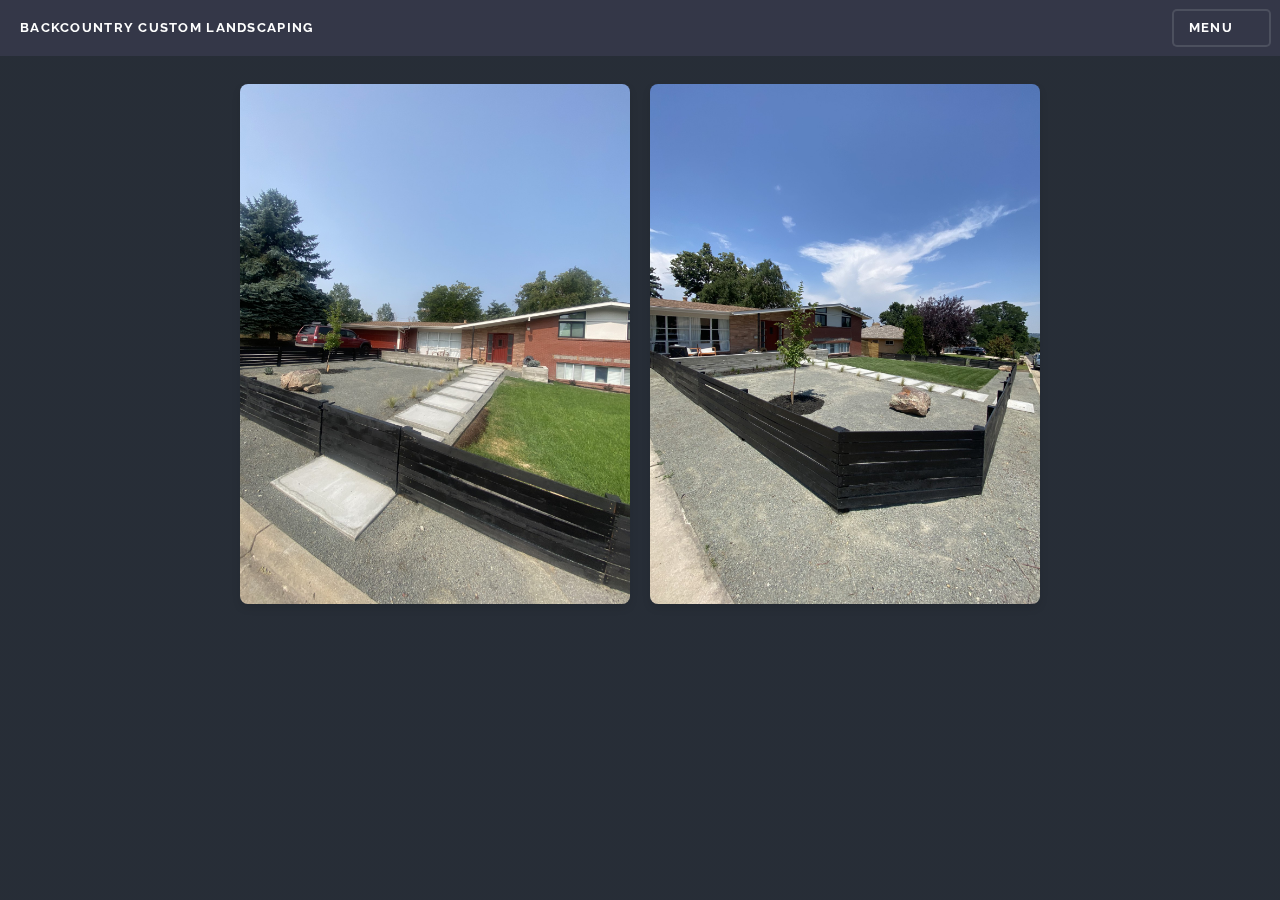
==== commit 162bb51f: "added featured project (Lone Tree) to section 4" ====
--- a/projects/feature-3.html
+++ b/projects/feature-3.html
@@ -21,8 +21,6 @@
 			<div class="image-grid">
 				<img src="../images/Feature-3/Featured project 3.jpg" alt="Image 1 Description">
 				<img src="../images/Feature-3/fp3b.jpg" alt="Image 2 Description">
-				<img src="../images/Feature-3/fp3e.jpg" alt="Image 3 Description">
-				<img src="../images/Feature-3/fp3f.jpg" alt="Image 4 Description">
 			</div>
 		</section>
 
